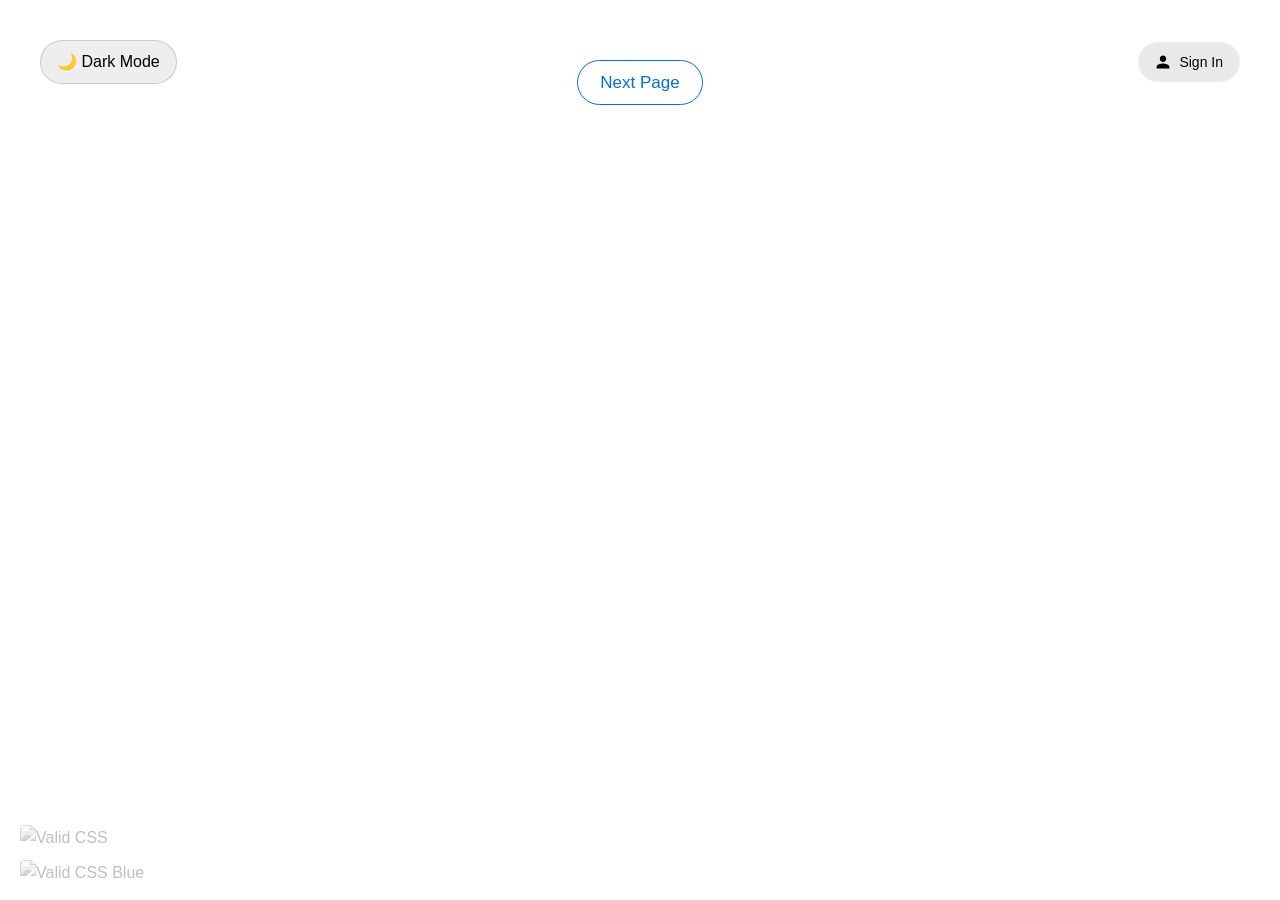
==== 2st-page.html @ 8790b310 "1.55. Fixed some bugs" ====
<!DOCTYPE html>
<html lang="en">
<head>
    <meta charset="UTF-8">
    <meta name="viewport" content="width=device-width, initial-scale=1.0">
    <title>default</title>
    <script>
        if (localStorage.getItem('theme') === 'dark') 
        {
            document.documentElement.classList.add('dark');
        }
    </script>
    <link rel="stylesheet" type="text/css" href="styles.css"/>
    
<div class="auth-overlay" id="auth-overlay" onclick="closeAuth(event)">
    <div class="auth-modal">
        <button class="auth-close" onclick="closeAuth()">✕</button>
        <h2>Sign In</h2>
        <p>Welcome back</p>
        <input type="text" placeholder="Nickname" />
        <input type="password" placeholder="Password" />
        <button class="auth-submit">Continue</button>
    </div>
</div>



</head>



<body>
    <nav class="navbar">
    <div class="navbar-left">
        <button id="theme-btn">🌙 Dark Mode</button>
    </div>

    <div class="navbar-center">
        
    </div>
    
    <div class="navbar-right">
        <button class="sign-in-btn" onclick="openAuth()">
            <svg xmlns="http://www.w3.org/2000/svg" width="16" height="16" viewBox="0 0 24 24" fill="currentColor">
                <path d="M12 12c2.7 0 4.8-2.1 4.8-4.8S14.7 2.4 12 2.4 7.2 4.5 7.2 7.2 9.3 12 12 12zm0 2.4c-3.2 0-9.6 1.6-9.6 4.8v2.4h19.2v-2.4c0-3.2-6.4-4.8-9.6-4.8z"/>
            </svg>
            Sign In
        </button>
    </div>
</nav>



<div class="next-page">
    <a href="index.html">Next Page</a>
</div>



<div class="sidebar-badges">
    <a class="sidebar-badges_activity" href="https://jigsaw.w3.org/css-validator/check/referer" target="_blank">
        <img src="https://jigsaw.w3.org/css-validator/images/vcss" alt="Valid CSS">
    </a>
    <a class="sidebar-badges_activity" href="https://jigsaw.w3.org/css-validator/check/referer" target="_blank">
        <img src="https://jigsaw.w3.org/css-validator/images/vcss-blue" alt="Valid CSS Blue">
    </a>
</div>



<div class="auth-overlay" id="logout-overlay" onclick="closeLogout(event)">
    <div class="auth-modal">
    <button class="auth-close" onclick="closeLogout()">✕</button>
    <h2>Sign Out</h2>
    <p>Are you sure you want to sign out?</p>
    <button class="auth-submit" id="logout-confirm">Sign Out</button>
    <button class="auth-cancel" onclick="closeLogout()">Cancel</button>
</div>



    <script src="script.js"></script>
</body>
---- styles.css ----
/* ── Global Styles ( reset styles in browsers ) ── */
/* -------------------------------------------------------------------------------------------------------------- */
*{
    margin: 0;
    padding: 0;
}
/* -------------------------------------------------------------------------------------------------------------- */



/* Box sizing rules */
/* -------------------------------------------------------------------------------------------------------------- */
*,
*::before,
*::after 
{
  box-sizing: border-box;
}

/* Prevent font size inflation */
html 
{
  -moz-text-size-adjust: none;
  -webkit-text-size-adjust: none;
  text-size-adjust: none;
}

/* Remove default margin in favour of better control in authored CSS */
body, h1, h2, h3, h4, p,
figure, blockquote, dl, dd 
{
  margin: 0;
}

/* Remove list styles on ul, ol elements with a list role, which suggests default styling will be removed */
ul[role='list'],
ol[role='list'] 
{
  list-style: none;
}

/* Set core body defaults */
body 
{
  min-height: 100vh;
  line-height: 1.5;
}

/* Set shorter line heights on headings and interactive elements */
h1, h2, h3, h4,
button, input, label 
{
  line-height: 1.1;
}

/* Balance text wrapping on headings */
h1, h2,
h3, h4 
{
  text-wrap: balance;
}

/* A elements that don't have a class get default styles */
a:not([class]) 
{
  text-decoration-skip-ink: auto;
  color: currentColor;
}

/* Make images easier to work with */
img,
picture 
{
  max-width: 100%;
  display: block;
}

/* Inherit fonts for inputs and buttons */
input, button,
textarea, select 
{
  font: inherit;
}

/* Make sure textarea without a rows attribute are not tiny */
textarea:not([rows]) 
{
  min-height: 10em;
}

/* Anything that has been anchored to should have extra scroll margin */
:target 
{
  scroll-margin-block: 5ex;
}

/* -------------------------------------------------------------------------------------------------------------- */



/* ── Links ── */
a:link    { color: #0071e3; text-decoration: none; }
a:visited { color: #0071e3; text-decoration: none; }
a:hover   { color: #0077ed; text-decoration: underline; text-underline-offset: 3px; }
a:active  { color: #005bb5; text-decoration: none; }


body 
{
    font-family: "Segoe UI", Arial, sans-serif;
    background-color: #ffffff;
    color: #1d1d1f;
    line-height: 1.6;
}

/* ── Hero (шапка) ── */
.hero 
{
    text-align: center;
    padding: 100px 20px 60px;
    border-bottom: 1px solid #d2d2d7;
    position: relative;
    overflow: hidden;
}



/* Blue and lilac glow */
.hero::before,
.hero::after 
{
    content: '';
    position: absolute;
    border-radius: 50%;
    filter: blur(80px);
    opacity: 0.35;
    pointer-events: none;
    z-index: 0;
}

.hero::before /* blue picture left */
{
    width: 35%;
    height: 150%;
    background: #2997ff;       
    top: -50%;
    left: -10%;
}

.hero::after /* lilia picture right */
{
    width: 35%;
    height: 150%;
    background: #bf5af2;       
    top: -50%;
    left: 75%;
}


/* text position */
.hero-name,
.hero-sub 
{
    position: relative;
    z-index: 1;
}
html.dark .hero::before { opacity: 0.45; }
html.dark .hero::after  { opacity: 0.45; }


.hero-name 
{
    font-size: 72px;
    font-weight: 700;
    letter-spacing: -2px;
    color: #1d1d1f;
}

.hero-sub 
{
    font-size: 21px;
    color: #6e6e73;
    margin-top: 8px;
}

/* ── Sections ── */
.section 
{
    max-width: 700px;
    margin: 0 auto;
    padding: 60px 20px;
    border-bottom: 1px solid #d2d2d7;
}

.section h2 
{
    font-size: 28px;
    font-weight: 600;
    margin-bottom: 16px;
    color: #1d1d1f;
}

.section p 
{
    font-size: 17px;
    color: #6e6e73;
}

/* ── Dark mode ── */
html.dark body
{
    background-color: #000000;
    color: #f5f5f7;
}

html.dark body button 
{
    background-color: #2a2a2a;
    color: #e0e0e0;
    border-color: #444444;
}

html.dark a:link,
html.dark a:visited { color: #2997ff; }
html.dark a:hover   { color: #61b0ff; }

html.dark .hero 
{
    border-bottom-color: #2d2d2f;
}

html.dark .hero-name 
{
    color: #f5f5f7;
}

html.dark .hero-sub 
{
    color: #a1a1a6;
}

html.dark .section 
{
    border-bottom-color: #2d2d2f;
}

html.dark .section h2 
{
    color: #f5f5f7;
}

html.dark .section p 
{
    color: #a1a1a6;
}
/* -------------------------------------------------------------------------------------------------------------- */



/* ── BUTTONS ── */
/* -------------------------------------------------------------------------------------------------------------- */
button 
{
    background-color: #eeeeee;
    color: #000000;
    border: 1px solid #cccccc;
    padding: 8px 16px;
    cursor: pointer;
    border-radius: 6px;
    margin: 20px;
}


#theme-btn 
{
    border-radius: 980px;        /* pill-form like the sign-in button */
    transition: background 0.2s, border 0.2s;
    border: 1px solid rgba(0, 0, 0, 0.15);
}

#theme-btn:hover 
{
    background-color: #dedede;
    border-color: rgba(0, 0, 0, 0.3);
}

html.dark #theme-btn 
{
    border-color: rgba(255, 255, 255, 0.2);
}

html.dark #theme-btn:hover 
{
    background-color: #3a3a3a;
    border-color: rgba(255, 255, 255, 0.4);
}


/* ── Next page button ── */
.next-page 
{
    text-align: center;
    padding: 60px 20px;
}

.next-page a 
{
    display: inline-block;
    padding: 8px 22px;  /* size of the button ( pill-form - NEXT PAGE ) */
    border: 1px solid #0071e3;
    border-radius: 980px;        /* pill-form */
    color: #0071e3;
    font-size: 17px;
    text-decoration: none;
    transition: background-color 0.2s, color 0.2s;
}

.next-page a:hover 
{
    background-color: #0071e3;
    color: #ffffff;
    text-decoration: none;
}

/* Dark mode for next page button */
html.dark .next-page a 
{
    border-color: #2997ff;
    color: #2997ff;
}

html.dark .next-page a:hover 
{
    background-color: #2997ff;
    color: #000000;
}
/* -------------------------------------------------------------------------------------------------------------- */



/* ── Sidebar Badges ── */
/* -------------------------------------------------------------------------------------------------------------- */
.sidebar-badges 
{
    position: fixed;
    bottom: 20px;
    left: 20px;
    display: flex;
    flex-direction: column;
    gap: 15px;  /* space between badges */
    z-index: 100;
}

.sidebar-badges_activity 
{
    opacity: 0.4;   /* not active */
    transition: opacity 0.3s;
    display: block;
}
.sidebar-badges_activity:hover 
{
    opacity: 0.8;               /* active */
}

.sidebar-badges_activity img 
{
    height: 20px;              
    width: auto;
    border-radius: 4px;
    filter: grayscale(100%);  /* black and white */
    transition: filter 0.3s;
    display: block;     
}

.sidebar-badges_activity:hover img 
{
    filter: grayscale(0%);      /* colors */
}
/* -------------------------------------------------------------------------------------------------------------- */



/* ── User Profile Card ── */
/* -------------------------------------------------------------------------------------------------------------- */
/* ── Navbar (navigation bar) ── */
.navbar 
{
    position: fixed;
    top: 20px;
    left: 0;
    right: 0;
    display: flex;
    align-items: center;
    justify-content: space-between;
    padding: 0 20px;
    z-index: 1000;
    pointer-events: none;
}

.navbar-left,
.navbar-center,
.navbar-right 
{
    pointer-events: all;
    display: flex;
    align-items: center;
    gap: 10px;
}
/* -------------------------------------------------------------------------------------------------------------- */




/* ── Sign In button ── */
.sign-in-btn 
{
    display: flex;
    align-items: center;
    gap: 8px;
    padding: 8px 16px;
    background: rgba(46, 45, 45, 0.1);
    color: #000000;
    border: 1px solid rgba(255, 255, 255, 0.2);
    border-radius: 980px;
    cursor: pointer;
    font-size: 14px;
    backdrop-filter: blur(10px);
    transition: background 0.2s, border 0.2s;
}

.sign-in-btn:hover 
{
    background: rgba(255, 255, 255, 0.2);
    border-color: rgba(255, 255, 255, 0.4);
}

html.dark .sign-in-btn 
{
    color: #ffffff;
    background: rgba(255, 255, 255, 0.1);
}

/* ── Auth overlay ── */
.auth-overlay 
{
    display: none;
    position: fixed;
    inset: 0;
    background: rgba(0, 0, 0, 0.6);
    backdrop-filter: blur(6px);
    z-index: 2000;
    align-items: center;
    justify-content: center;
}

.auth-overlay.active 
{
    display: flex;
}

/* ── Authorization window ── */
.auth-modal 
{
    background: rgba(255, 255, 255, 0.08);
    backdrop-filter: blur(20px);
    border: 1px solid rgba(255, 255, 255, 0.15);
    border-radius: 20px;
    padding: 48px 40px;
    width: 100%;
    max-width: 380px;
    display: flex;
    flex-direction: column;
    gap: 16px;
    position: relative;
}

.auth-modal h2 
{
    font-size: 28px;
    font-weight: 700;
    color: #f5f5f7;
    margin: 0;
}

.auth-modal p 
{
    color: #a1a1a6;
    font-size: 15px;
    margin: 0;
}

.auth-modal input 
{
    padding: 14px 16px;
    border-radius: 12px;
    border: 1px solid rgba(255, 255, 255, 0.15);
    background: rgba(255, 255, 255, 0.07);
    color: #f5f5f7;
    font-size: 15px;
    outline: none;
    transition: border 0.2s;
}

.auth-modal input:focus 
{
    border-color: #2997ff;
}

.auth-submit 
{
    padding: 14px;
    border-radius: 12px;
    border: none;
    background: #2997ff;
    color: #ffffff;
    font-size: 16px;
    font-weight: 600;
    cursor: pointer;
    transition: background 0.2s;
    margin: 0;
}

.auth-submit:hover 
{
    background: #0071e3;
}

.auth-close 
{
    position: absolute;
    top: 16px;
    right: 16px;
    background: rgba(255, 255, 255, 0.1);
    border: none;
    color: #a1a1a6;
    width: 28px;
    height: 28px;
    border-radius: 50%;
    cursor: pointer;
    font-size: 12px;
    display: flex;
    align-items: center;
    justify-content: center;
    margin: 0;
    padding: 0;
}

.auth-close:hover 
{
    background: rgba(255, 255, 255, 0.2);
    color: #f5f5f7;
}

.auth-cancel 
{
    padding: 14px;
    border-radius: 12px;
    border: 1px solid rgba(255, 255, 255, 0.15);
    background: transparent;
    color: #a1a1a6;
    font-size: 16px;
    cursor: pointer;
    transition: background 0.2s, color 0.2s;
    margin: 0;
}

.auth-cancel:hover 
{
    background: rgba(255, 255, 255, 0.08);
    color: #f5f5f7;
}
/* -------------------------------------------------------------------------------------------------------------- */
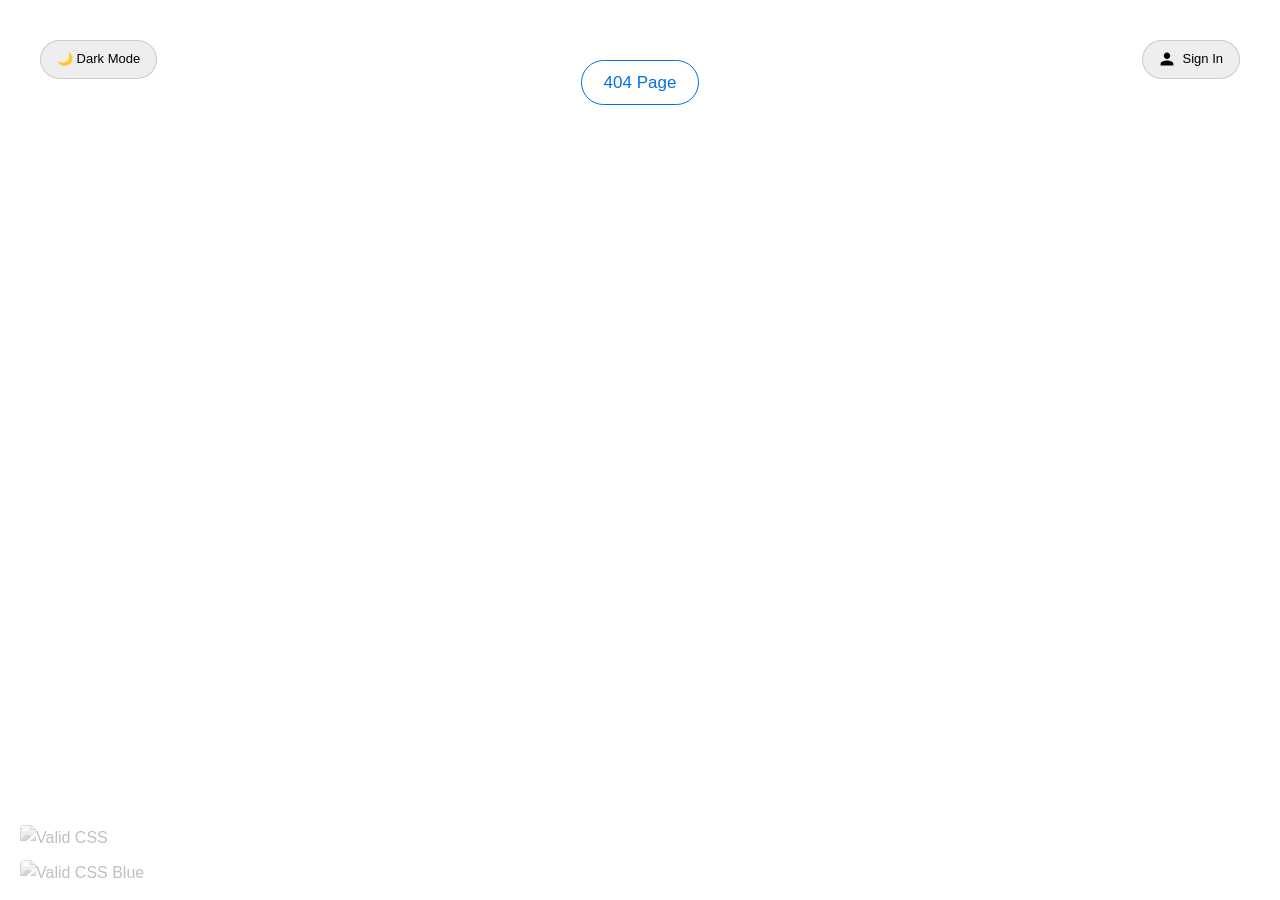
==== commit 5cd507c8: "1.55.5 Added 404 Page." ====
--- a/2st-page.html
+++ b/2st-page.html
@@ -4,22 +4,26 @@
     <meta charset="UTF-8">
     <meta name="viewport" content="width=device-width, initial-scale=1.0">
     <title>default</title>
+
+        <link rel="stylesheet" type="text/css" href="styles.css"/>
+        <link rel="stylesheet" type="text/css" href="buttons.css"/>
+
     <script>
         if (localStorage.getItem('theme') === 'dark') 
         {
             document.documentElement.classList.add('dark');
         }
     </script>
-    <link rel="stylesheet" type="text/css" href="styles.css"/>
+ </head>
     
-<div class="auth-overlay" id="auth-overlay" onclick="closeAuth(event)">
-    <div class="auth-modal">
-        <button class="auth-close" onclick="closeAuth()">✕</button>
+<div class="authorization-overlay" id="authorization-overlay" onclick="closeAuth(event)">
+    <div class="authorization-overlay-window">
+        <button class="authorization-close" onclick="closeAuth()">✕</button>
         <h2>Sign In</h2>
         <p>Welcome back</p>
         <input type="text" placeholder="Nickname" />
         <input type="password" placeholder="Password" />
-        <button class="auth-submit">Continue</button>
+        <button class="authorization-submit">Continue</button>
     </div>
 </div>
 
@@ -40,7 +44,7 @@
     </div>
     
     <div class="navbar-right">
-        <button class="sign-in-btn" onclick="openAuth()">
+        <button class="sign-in-button" onclick="openAuth()">
             <svg xmlns="http://www.w3.org/2000/svg" width="16" height="16" viewBox="0 0 24 24" fill="currentColor">
                 <path d="M12 12c2.7 0 4.8-2.1 4.8-4.8S14.7 2.4 12 2.4 7.2 4.5 7.2 7.2 9.3 12 12 12zm0 2.4c-3.2 0-9.6 1.6-9.6 4.8v2.4h19.2v-2.4c0-3.2-6.4-4.8-9.6-4.8z"/>
             </svg>
@@ -52,7 +56,7 @@
 
 
 <div class="next-page">
-    <a href="index.html">Next Page</a>
+    <a href="404.html">404 Page</a>
 </div>
 
 
@@ -68,12 +72,12 @@
 
 
 
-<div class="auth-overlay" id="logout-overlay" onclick="closeLogout(event)">
-    <div class="auth-modal">
-    <button class="auth-close" onclick="closeLogout()">✕</button>
+<div class="authorization-overlay" id="logout-overlay" onclick="closeLogout(event)">
+    <div class="authorization-overlay-window">
+    <button class="authorization-close" onclick="closeLogout()">✕</button>
     <h2>Sign Out</h2>
     <p>Are you sure you want to sign out?</p>
-    <button class="auth-submit" id="logout-confirm">Sign Out</button>
+    <button class="authorization-submit" id="logout-confirm">Sign Out</button>
     <button class="auth-cancel" onclick="closeLogout()">Cancel</button>
 </div>
 
--- a/styles.css
+++ b/styles.css
@@ -20,8 +20,6 @@
 /* Prevent font size inflation */
 html 
 {
-  -moz-text-size-adjust: none;
-  -webkit-text-size-adjust: none;
   text-size-adjust: none;
 }
 
@@ -257,84 +255,6 @@
 
 
 
-/* ── BUTTONS ── */
-/* -------------------------------------------------------------------------------------------------------------- */
-button 
-{
-    background-color: #eeeeee;
-    color: #000000;
-    border: 1px solid #cccccc;
-    padding: 8px 16px;
-    cursor: pointer;
-    border-radius: 6px;
-    margin: 20px;
-}
-
-
-#theme-btn 
-{
-    border-radius: 980px;        /* pill-form like the sign-in button */
-    transition: background 0.2s, border 0.2s;
-    border: 1px solid rgba(0, 0, 0, 0.15);
-}
-
-#theme-btn:hover 
-{
-    background-color: #dedede;
-    border-color: rgba(0, 0, 0, 0.3);
-}
-
-html.dark #theme-btn 
-{
-    border-color: rgba(255, 255, 255, 0.2);
-}
-
-html.dark #theme-btn:hover 
-{
-    background-color: #3a3a3a;
-    border-color: rgba(255, 255, 255, 0.4);
-}
-
-
-/* ── Next page button ── */
-.next-page 
-{
-    text-align: center;
-    padding: 60px 20px;
-}
-
-.next-page a 
-{
-    display: inline-block;
-    padding: 8px 22px;  /* size of the button ( pill-form - NEXT PAGE ) */
-    border: 1px solid #0071e3;
-    border-radius: 980px;        /* pill-form */
-    color: #0071e3;
-    font-size: 17px;
-    text-decoration: none;
-    transition: background-color 0.2s, color 0.2s;
-}
-
-.next-page a:hover 
-{
-    background-color: #0071e3;
-    color: #ffffff;
-    text-decoration: none;
-}
-
-/* Dark mode for next page button */
-html.dark .next-page a 
-{
-    border-color: #2997ff;
-    color: #2997ff;
-}
-
-html.dark .next-page a:hover 
-{
-    background-color: #2997ff;
-    color: #000000;
-}
-/* -------------------------------------------------------------------------------------------------------------- */
 
 
 
@@ -407,166 +327,3 @@
     gap: 10px;
 }
 /* -------------------------------------------------------------------------------------------------------------- */
-
-
-
-
-/* ── Sign In button ── */
-.sign-in-btn 
-{
-    display: flex;
-    align-items: center;
-    gap: 8px;
-    padding: 8px 16px;
-    background: rgba(46, 45, 45, 0.1);
-    color: #000000;
-    border: 1px solid rgba(255, 255, 255, 0.2);
-    border-radius: 980px;
-    cursor: pointer;
-    font-size: 14px;
-    backdrop-filter: blur(10px);
-    transition: background 0.2s, border 0.2s;
-}
-
-.sign-in-btn:hover 
-{
-    background: rgba(255, 255, 255, 0.2);
-    border-color: rgba(255, 255, 255, 0.4);
-}
-
-html.dark .sign-in-btn 
-{
-    color: #ffffff;
-    background: rgba(255, 255, 255, 0.1);
-}
-
-/* ── Auth overlay ── */
-.auth-overlay 
-{
-    display: none;
-    position: fixed;
-    inset: 0;
-    background: rgba(0, 0, 0, 0.6);
-    backdrop-filter: blur(6px);
-    z-index: 2000;
-    align-items: center;
-    justify-content: center;
-}
-
-.auth-overlay.active 
-{
-    display: flex;
-}
-
-/* ── Authorization window ── */
-.auth-modal 
-{
-    background: rgba(255, 255, 255, 0.08);
-    backdrop-filter: blur(20px);
-    border: 1px solid rgba(255, 255, 255, 0.15);
-    border-radius: 20px;
-    padding: 48px 40px;
-    width: 100%;
-    max-width: 380px;
-    display: flex;
-    flex-direction: column;
-    gap: 16px;
-    position: relative;
-}
-
-.auth-modal h2 
-{
-    font-size: 28px;
-    font-weight: 700;
-    color: #f5f5f7;
-    margin: 0;
-}
-
-.auth-modal p 
-{
-    color: #a1a1a6;
-    font-size: 15px;
-    margin: 0;
-}
-
-.auth-modal input 
-{
-    padding: 14px 16px;
-    border-radius: 12px;
-    border: 1px solid rgba(255, 255, 255, 0.15);
-    background: rgba(255, 255, 255, 0.07);
-    color: #f5f5f7;
-    font-size: 15px;
-    outline: none;
-    transition: border 0.2s;
-}
-
-.auth-modal input:focus 
-{
-    border-color: #2997ff;
-}
-
-.auth-submit 
-{
-    padding: 14px;
-    border-radius: 12px;
-    border: none;
-    background: #2997ff;
-    color: #ffffff;
-    font-size: 16px;
-    font-weight: 600;
-    cursor: pointer;
-    transition: background 0.2s;
-    margin: 0;
-}
-
-.auth-submit:hover 
-{
-    background: #0071e3;
-}
-
-.auth-close 
-{
-    position: absolute;
-    top: 16px;
-    right: 16px;
-    background: rgba(255, 255, 255, 0.1);
-    border: none;
-    color: #a1a1a6;
-    width: 28px;
-    height: 28px;
-    border-radius: 50%;
-    cursor: pointer;
-    font-size: 12px;
-    display: flex;
-    align-items: center;
-    justify-content: center;
-    margin: 0;
-    padding: 0;
-}
-
-.auth-close:hover 
-{
-    background: rgba(255, 255, 255, 0.2);
-    color: #f5f5f7;
-}
-
-.auth-cancel 
-{
-    padding: 14px;
-    border-radius: 12px;
-    border: 1px solid rgba(255, 255, 255, 0.15);
-    background: transparent;
-    color: #a1a1a6;
-    font-size: 16px;
-    cursor: pointer;
-    transition: background 0.2s, color 0.2s;
-    margin: 0;
-}
-
-.auth-cancel:hover 
-{
-    background: rgba(255, 255, 255, 0.08);
-    color: #f5f5f7;
-}
-/* -------------------------------------------------------------------------------------------------------------- */
--- a/buttons.css
+++ b/buttons.css
@@ -0,0 +1,247 @@
+/* ── BUTTONS ── */
+/* -------------------------------------------------------------------------------------------------------------- */
+button 
+{
+    background-color: #eeeeee;
+    color: #000000;
+    border: 1px solid #cccccc;
+    padding: 8px 16px;
+    cursor: pointer;
+    border-radius: 980px;  /* pill-form like the sign-in button */
+    margin: 20px;
+    font-size: 13px;
+    transition: background 0.2s, border 0.2s;
+}
+
+
+#theme-btn 
+{
+    border: 1px solid rgba(0, 0, 0, 0.15);
+}
+
+#theme-btn:hover 
+{
+    background-color: #dedede;
+    border-color: rgba(0, 0, 0, 0.3);
+}
+
+html.dark #theme-btn 
+{
+    border-color: rgba(255, 255, 255, 0.2);
+}
+
+html.dark #theme-btn:hover 
+{
+    background-color: #3a3a3a;
+    border-color: rgba(255, 255, 255, 0.4);
+}
+
+
+/* ── Next page button ── */
+.next-page 
+{
+    text-align: center;
+    padding: 60px 20px;
+}
+
+.next-page a 
+{
+    display: inline-block;
+    padding: 8px 22px;  /* size of the button ( pill-form - NEXT PAGE ) */
+    border: 1px solid #0071e3;
+    border-radius: 980px;        /* pill-form */
+    color: #0071e3;
+    font-size: 17px;
+    text-decoration: none;
+    transition: background-color 0.2s, color 0.2s;
+}
+
+.next-page a:hover 
+{
+    background-color: #0071e3;
+    color: #ffffff;
+    text-decoration: none;
+}
+
+/* Dark mode for next page button */
+html.dark .next-page a 
+{
+    border-color: #2997ff;
+    color: #2997ff;
+}
+
+html.dark .next-page a:hover 
+{
+    background-color: #2997ff;
+    color: #000000;
+}
+/* -------------------------------------------------------------------------------------------------------------- */
+
+
+
+/* -------------------------------------------------------------------------------------------------------------- */
+/* ── Sign In button ── */
+.sign-in-button 
+{
+    display: flex;
+    align-items: center;
+    gap: 8px;
+    background-color: #eeeeee;                  /* like button */
+    color: #000000;
+    border: 1px solid rgba(0, 0, 0, 0.15);      /* like #theme-btn */
+    border-radius: 980px;
+    padding: 8px 16px;
+    font-size: 13px;
+    cursor: pointer;
+    transition: background 0.2s, border 0.2s;
+}
+
+.sign-in-button:hover 
+{
+    background-color: #dedede;                  /* like #theme-btn:hover */
+    border-color: rgba(0, 0, 0, 0.3);
+}
+
+html.dark.sign-in-button 
+{
+    background-color: #2a2a2a;                  /* like html.dark button */
+    color: #e0e0e0;
+    border-color: rgba(255, 255, 255, 0.2);
+}
+
+html.dark.sign-in-button:hover 
+{
+    background-color: #3a3a3a;
+    border-color: rgba(255, 255, 255, 0.4);
+}
+
+/* ── Auth overlay ── */
+.authorization-overlay 
+{
+    display: none;
+    position: fixed;
+    inset: 0;
+    background: rgba(0, 0, 0, 0.6);
+    backdrop-filter: blur(6px);
+    z-index: 2000;
+    align-items: center;
+    justify-content: center;
+}
+
+.authorization-overlay.active 
+{
+    display: flex;
+}
+
+/* ── Authorization window ── */
+.authorization-overlay-window
+{
+    background: rgba(255, 255, 255, 0.08);
+    backdrop-filter: blur(20px);
+    border: 1px solid rgba(255, 255, 255, 0.15);
+    border-radius: 20px;
+    padding: 48px 40px;
+    width: 100%;
+    max-width: 380px;
+    display: flex;
+    flex-direction: column;
+    gap: 16px;
+    position: relative;
+}
+
+.authorization-overlay h2
+{
+    font-size: 28px;
+    font-weight: 700;
+    color: #f5f5f7;
+    margin: 0;
+}
+
+.authorization-overlay p 
+{
+    color: #a1a1a6;
+    font-size: 15px;
+    margin: 0;
+}
+
+.authorization-overlay input 
+{
+    padding: 14px 16px;
+    border-radius: 12px;
+    border: 1px solid rgba(255, 255, 255, 0.15);
+    background: rgba(255, 255, 255, 0.07);
+    color: #f5f5f7;
+    font-size: 15px;
+    outline: none;
+    transition: border 0.2s;
+}
+
+.authorization-overlay input:focus 
+{
+    border-color: #2997ff;
+}
+
+.authorization-submit 
+{
+    padding: 14px;
+    border-radius: 12px;
+    border: none;
+    background: #2997ff;
+    color: #ffffff;
+    font-size: 16px;
+    font-weight: 600;
+    cursor: pointer;
+    transition: background 0.2s;
+    margin: 0;
+}
+
+.authorization-submit:hover 
+{
+    background: #0071e3;
+}
+
+.authorization-close 
+{
+    position: absolute;
+    top: 16px;
+    right: 16px;
+    background: rgba(255, 255, 255, 0.1);
+    border: none;
+    color: #a1a1a6;
+    width: 28px;
+    height: 28px;
+    border-radius: 50%;
+    cursor: pointer;
+    font-size: 12px;
+    display: flex;
+    align-items: center;
+    justify-content: center;
+    margin: 0;
+    padding: 0;
+}
+
+.authorization-close:hover 
+{
+    background: rgba(255, 255, 255, 0.2);
+    color: #f5f5f7;
+}
+
+.auth-cancel 
+{
+    padding: 14px;
+    border-radius: 12px;
+    border: 1px solid rgba(255, 255, 255, 0.15);
+    background: transparent;
+    color: #a1a1a6;
+    font-size: 16px;
+    cursor: pointer;
+    transition: background 0.2s, color 0.2s;
+    margin: 0;
+}
+
+.auth-cancel:hover 
+{
+    background: rgba(255, 255, 255, 0.08);
+    color: #f5f5f7;
+}
+/* -------------------------------------------------------------------------------------------------------------- */
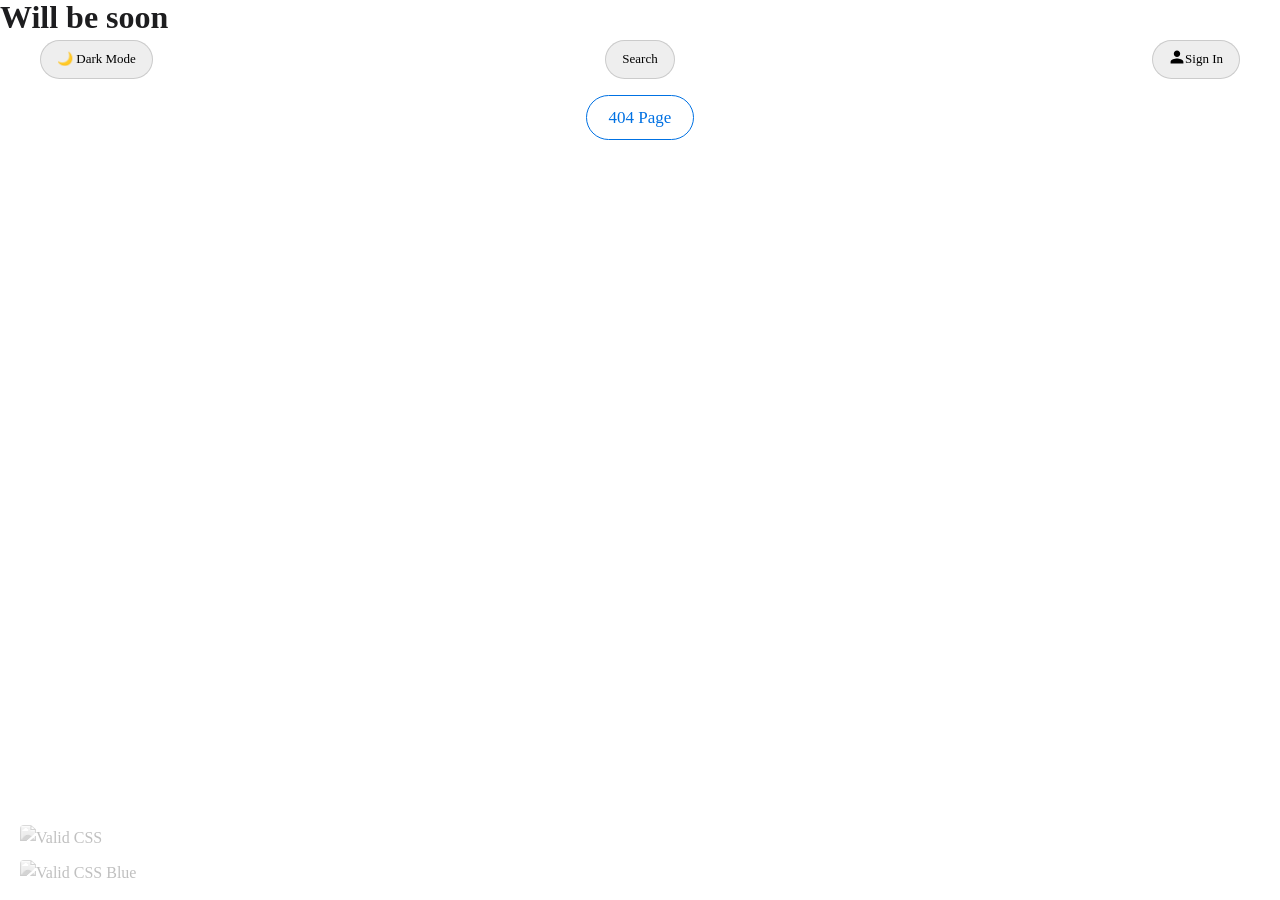
==== commit df330653: "1.55.7. Added some features." ====
--- a/2st-page.html
+++ b/2st-page.html
@@ -7,6 +7,9 @@
 
         <link rel="stylesheet" type="text/css" href="styles.css"/>
         <link rel="stylesheet" type="text/css" href="buttons.css"/>
+        <link rel="preconnect" href="https://fonts.googleapis.com">
+        <link rel="preconnect" href="https://fonts.gstatic.com" crossorigin>
+        <link href="https://fonts.googleapis.com/css2?family=Inter:ital,opsz,wght@0,14..32,100..900;1,14..32,100..900&display=swap" rel="stylesheet">
 
     <script>
         if (localStorage.getItem('theme') === 'dark') 
@@ -40,7 +43,8 @@
     </div>
 
     <div class="navbar-center">
-        
+        <button class="search-button">Search</button>
+
     </div>
     
     <div class="navbar-right">
@@ -53,7 +57,12 @@
     </div>
 </nav>
 
-
+<header class="namespace">
+    <h1>Will be soon</h1>
+    <p></p>
+    <h2></h2>
+    
+</header>
 
 <div class="next-page">
     <a href="404.html">404 Page</a>
--- a/styles.css
+++ b/styles.css
@@ -8,6 +8,9 @@
 
 
 
+
+
+
 /* Box sizing rules */
 /* -------------------------------------------------------------------------------------------------------------- */
 *,
@@ -96,7 +99,11 @@
 
 
 
+
+
+
 /* ── Links ── */
+/* -------------------------------------------------------------------------------------------------------------- */
 a:link    { color: #0071e3; text-decoration: none; }
 a:visited { color: #0071e3; text-decoration: none; }
 a:hover   { color: #0077ed; text-decoration: underline; text-underline-offset: 3px; }
@@ -105,13 +112,12 @@
 
 body 
 {
-    font-family: "Segoe UI", Arial, sans-serif;
     background-color: #ffffff;
     color: #1d1d1f;
     line-height: 1.6;
 }
 
-/* ── Hero (шапка) ── */
+/* ── Hero (header) ── */
 .hero 
 {
     text-align: center;
@@ -120,10 +126,15 @@
     position: relative;
     overflow: hidden;
 }
+/* -------------------------------------------------------------------------------------------------------------- */
+
+
+
 
 
 
 /* Blue and lilac glow */
+/* -------------------------------------------------------------------------------------------------------------- */
 .hero::before,
 .hero::after 
 {
@@ -288,7 +299,7 @@
     width: auto;
     border-radius: 4px;
     filter: grayscale(100%);  /* black and white */
-    transition: filter 0.3s;
+    transition: filter 0.3s ease-in-out, opacity 0.3s ease-in-out;
     display: block;     
 }
 
@@ -297,33 +308,3 @@
     filter: grayscale(0%);      /* colors */
 }
 /* -------------------------------------------------------------------------------------------------------------- */
-
-
-
-/* ── User Profile Card ── */
-/* -------------------------------------------------------------------------------------------------------------- */
-/* ── Navbar (navigation bar) ── */
-.navbar 
-{
-    position: fixed;
-    top: 20px;
-    left: 0;
-    right: 0;
-    display: flex;
-    align-items: center;
-    justify-content: space-between;
-    padding: 0 20px;
-    z-index: 1000;
-    pointer-events: none;
-}
-
-.navbar-left,
-.navbar-center,
-.navbar-right 
-{
-    pointer-events: all;
-    display: flex;
-    align-items: center;
-    gap: 10px;
-}
-/* -------------------------------------------------------------------------------------------------------------- */
--- a/buttons.css
+++ b/buttons.css
@@ -1,3 +1,40 @@
+/* ── User Profile Card ── */
+/* -------------------------------------------------------------------------------------------------------------- */
+/* ── Navbar (navigation bar) ── */
+.navbar 
+{
+    position: fixed;
+    top: 20px;
+    left: 0;
+    right: 0;
+    display: grid;
+    grid-template-columns: 1fr auto 1fr;
+    justify-content: space-between;
+    align-items: center;
+    padding: 0px 20px;
+    z-index: 1000;
+    
+}
+
+.navbar-left
+{
+    display: flex;
+    align-items: center;
+}
+.navbar-center
+{
+    display: flex;
+    align-items: center;
+}
+.navbar-right 
+{
+    display: flex;
+    align-items: center;
+    justify-content: flex-end;
+    gap: 10px;
+}
+/* -------------------------------------------------------------------------------------------------------------- */
+
 /* ── BUTTONS ── */
 /* -------------------------------------------------------------------------------------------------------------- */
 button 
@@ -16,13 +53,13 @@
 
 #theme-btn 
 {
-    border: 1px solid rgba(0, 0, 0, 0.15);
+    border: 1px solid #00000026;
 }
 
 #theme-btn:hover 
 {
     background-color: #dedede;
-    border-color: rgba(0, 0, 0, 0.3);
+    border-color: #0000004d;
 }
 
 html.dark #theme-btn 
@@ -35,8 +72,11 @@
     background-color: #3a3a3a;
     border-color: rgba(255, 255, 255, 0.4);
 }
-
-
+/* -------------------------------------------------------------------------------------------------------------- */
+
+
+
+/* -------------------------------------------------------------------------------------------------------------- */
 /* ── Next page button ── */
 .next-page 
 {
@@ -84,36 +124,29 @@
 .sign-in-button 
 {
     display: flex;
-    align-items: center;
-    gap: 8px;
-    background-color: #eeeeee;                  /* like button */
-    color: #000000;
-    border: 1px solid rgba(0, 0, 0, 0.15);      /* like #theme-btn */
-    border-radius: 980px;
-    padding: 8px 16px;
-    font-size: 13px;
-    cursor: pointer;
-    transition: background 0.2s, border 0.2s;
+    
+    border: 1px solid rgba(0, 0, 0, 0.15);
 }
 
 .sign-in-button:hover 
 {
-    background-color: #dedede;                  /* like #theme-btn:hover */
+    background-color: #dedede;
     border-color: rgba(0, 0, 0, 0.3);
 }
 
-html.dark.sign-in-button 
-{
-    background-color: #2a2a2a;                  /* like html.dark button */
-    color: #e0e0e0;
+html.dark .sign-in-button 
+{
     border-color: rgba(255, 255, 255, 0.2);
 }
 
-html.dark.sign-in-button:hover 
+html.dark  .sign-in-button:hover 
 {
     background-color: #3a3a3a;
     border-color: rgba(255, 255, 255, 0.4);
 }
+/* -------------------------------------------------------------------------------------------------------------- */
+
+
 
 /* ── Auth overlay ── */
 .authorization-overlay 
@@ -185,7 +218,7 @@
 {
     padding: 14px;
     border-radius: 12px;
-    border: none;
+    border: 1px solid rgba(255, 255, 255, 0.15);
     background: #2997ff;
     color: #ffffff;
     font-size: 16px;
@@ -244,4 +277,114 @@
     background: rgba(255, 255, 255, 0.08);
     color: #f5f5f7;
 }
-/* -------------------------------------------------------------------------------------------------------------- */
+
+.auth-cancel:hover 
+{
+    background: #0071e3;
+}
+/* -------------------------------------------------------------------------------------------------------------- */
+
+
+
+
+
+/* -------------------------------------------------------------------------------------------------------------- */
+.search-button
+{
+    border: 1px solid rgba(0, 0, 0, 0.15);
+}
+
+.search-button:hover 
+{
+    background-color: #dedede;
+    border-color: rgba(0, 0, 0, 0.3);
+}
+
+html.dark .search-button 
+{
+    border-color: rgba(255, 255, 255, 0.2);
+}
+
+html.dark .search-button:hover 
+{
+    background-color: #3a3a3a;
+    border-color: rgba(255, 255, 255, 0.4);
+}
+/* -------------------------------------------------------------------------------------------------------------- */
+
+
+
+
+/* -------------------------------------------------------------------------------------------------------------- */
+/* ── Sign In button ── */
+.menu-hidden-button
+{
+    display: flex;
+    border: 1px solid rgba(0, 0, 0, 0.15);
+    
+}
+
+.menu-hidden-button:hover 
+{
+    background-color: #dedede;
+    border-color: rgba(0, 0, 0, 0.3);
+}
+
+html.dark .menu-hidden-button 
+{
+    border-color: rgba(255, 255, 255, 0.2);
+}
+
+html.dark .menu-hidden-button:hover 
+{
+    background-color: #3a3a3a;
+    border-color: rgba(255, 255, 255, 0.4);
+}
+/* -------------------------------------------------------------------------------------------------------------- */
+.menu-container-main
+{
+    position: relative;
+}
+
+#menu_main
+{
+    width: max-content;
+    height: max-content;
+    position: absolute;
+    right: 1%;
+    display: grid;
+    grid-template-rows: repeat(3, 1fr);
+    gap: 8px;
+    list-style: none;
+    margin: 10px;
+    padding: 20px;
+    min-width: 1px;
+    background: rgba(37, 33, 33, 0.02);
+    backdrop-filter: blur(50%);
+    background-color: rgba(255, 255, 255, 0.15);
+    border-radius: 12px;
+    border: 1px solid #2997ff;
+
+}
+
+#menu_main [hidden]
+{
+    display: none;
+}
+
+#menu_main q
+{
+    display: block;
+    padding: 10px 20px;
+    color: #f5f5f7;
+    text-decoration: none;
+    border-radius: 8px;
+    font-size: 14px;
+    transition: background 0.2s, color 0.2s;
+
+}
+
+#menu_main q:hover
+{
+    background-color: rgba(255, 255, 255, 0.1);
+}
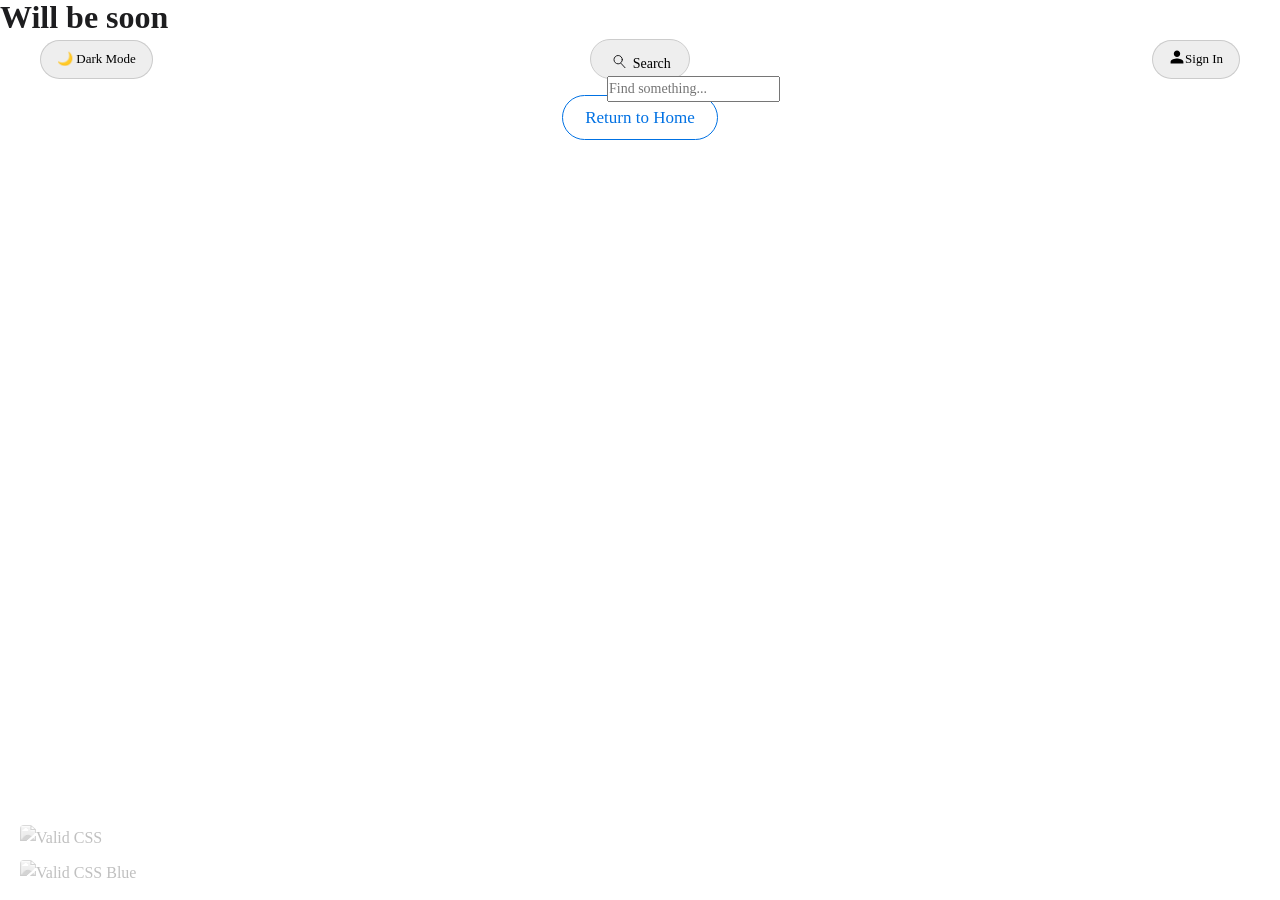
==== commit cdc19fea: "1.55.8. Intermediate update." ====
--- a/2st-page.html
+++ b/2st-page.html
@@ -43,7 +43,15 @@
     </div>
 
     <div class="navbar-center">
-        <button class="search-button">Search</button>
+        
+        <button class="search-button">
+            <svg class="search-icon" xmlns="http://www.w3.org/2000/svg" width="20" height="20" viewBox="0 0 24 24" fill="none" stroke-linecap="round" stroke-linejoin="round">
+            <circle cx="11" cy="14" r="5"/>
+            <line x1="14.5" y1="18.5" x2="20" y2="24.5"/>
+            </svg>
+            Search
+            <input type="text" class="search-input" placeholder="Find something...">
+        </button>
 
     </div>
     
@@ -65,7 +73,7 @@
 </header>
 
 <div class="next-page">
-    <a href="404.html">404 Page</a>
+    <a href="index.html">Return to Home</a>
 </div>
 
 
--- a/buttons.css
+++ b/buttons.css
@@ -1,6 +1,5 @@
-/* ── User Profile Card ── */
-/* -------------------------------------------------------------------------------------------------------------- */
 /* ── Navbar (navigation bar) ── */
+/* -------------------------------------------------------------------------------------------------------------- */
 .navbar 
 {
     position: fixed;
@@ -34,6 +33,9 @@
     gap: 10px;
 }
 /* -------------------------------------------------------------------------------------------------------------- */
+
+
+
 
 /* ── BUTTONS ── */
 /* -------------------------------------------------------------------------------------------------------------- */
@@ -76,6 +78,7 @@
 
 
 
+
 /* -------------------------------------------------------------------------------------------------------------- */
 /* ── Next page button ── */
 .next-page 
@@ -119,6 +122,7 @@
 
 
 
+
 /* -------------------------------------------------------------------------------------------------------------- */
 /* ── Sign In button ── */
 .sign-in-button 
@@ -148,7 +152,9 @@
 
 
 
+
 /* ── Auth overlay ── */
+/* -------------------------------------------------------------------------------------------------------------- */
 .authorization-overlay 
 {
     display: none;
@@ -287,25 +293,77 @@
 
 
 
-
 /* -------------------------------------------------------------------------------------------------------------- */
 .search-button
 {
+    width: 100px;
+    height: 40px;
+    padding: 8px 16px;
+    border: 1px solid #cccccc;;
+    font-size: 14px;
+    cursor: pointer;
+    border-radius: 980px;
+    transition: width 0.5s ease-in-out;
+    outline: none;
+    text-align: center;
+    margin: auto;
+}
+
+.search-button:hover
+{
+    background-color: #f5f5f7;
+    border-color: rgba(0, 0, 0, 0.3);
+    width: 200px;
+    cursor: text;
+}
+
+html.dark .search-button 
+{
+    border-color: rgba(255, 255, 255, 0.2);
+}
+
+html.dark .search-button:hover 
+{
+    background-color: #3a3a3a;
+    border-color: rgba(255, 255, 255, 0.4);
+}
+/* -------------------------------------------------------------------------------------------------------------- */
+.search-icon 
+{
+    stroke: #1d1d1f;
+    stroke-width: 1.2;
+}
+
+html.dark .search-icon 
+{
+    stroke: #f5f5f7;
+}
+/* -------------------------------------------------------------------------------------------------------------- */
+
+
+
+
+/* -------------------------------------------------------------------------------------------------------------- */
+/* ── Sign In button ── */
+.menu-hidden-button
+{
+    display: flex;
     border: 1px solid rgba(0, 0, 0, 0.15);
-}
-
-.search-button:hover 
+    
+}
+
+.menu-hidden-button:hover 
 {
     background-color: #dedede;
     border-color: rgba(0, 0, 0, 0.3);
 }
 
-html.dark .search-button 
+html.dark .menu-hidden-button 
 {
     border-color: rgba(255, 255, 255, 0.2);
 }
 
-html.dark .search-button:hover 
+html.dark .menu-hidden-button:hover 
 {
     background-color: #3a3a3a;
     border-color: rgba(255, 255, 255, 0.4);
@@ -315,31 +373,7 @@
 
 
 
-/* -------------------------------------------------------------------------------------------------------------- */
-/* ── Sign In button ── */
-.menu-hidden-button
-{
-    display: flex;
-    border: 1px solid rgba(0, 0, 0, 0.15);
-    
-}
-
-.menu-hidden-button:hover 
-{
-    background-color: #dedede;
-    border-color: rgba(0, 0, 0, 0.3);
-}
-
-html.dark .menu-hidden-button 
-{
-    border-color: rgba(255, 255, 255, 0.2);
-}
-
-html.dark .menu-hidden-button:hover 
-{
-    background-color: #3a3a3a;
-    border-color: rgba(255, 255, 255, 0.4);
-}
+/* Main menu ( left side of the page ) */
 /* -------------------------------------------------------------------------------------------------------------- */
 .menu-container-main
 {
@@ -360,7 +394,6 @@
     padding: 20px;
     min-width: 1px;
     background: rgba(37, 33, 33, 0.02);
-    backdrop-filter: blur(50%);
     background-color: rgba(255, 255, 255, 0.15);
     border-radius: 12px;
     border: 1px solid #2997ff;
@@ -387,4 +420,5 @@
 #menu_main q:hover
 {
     background-color: rgba(255, 255, 255, 0.1);
-}+}
+/* -------------------------------------------------------------------------------------------------------------- */
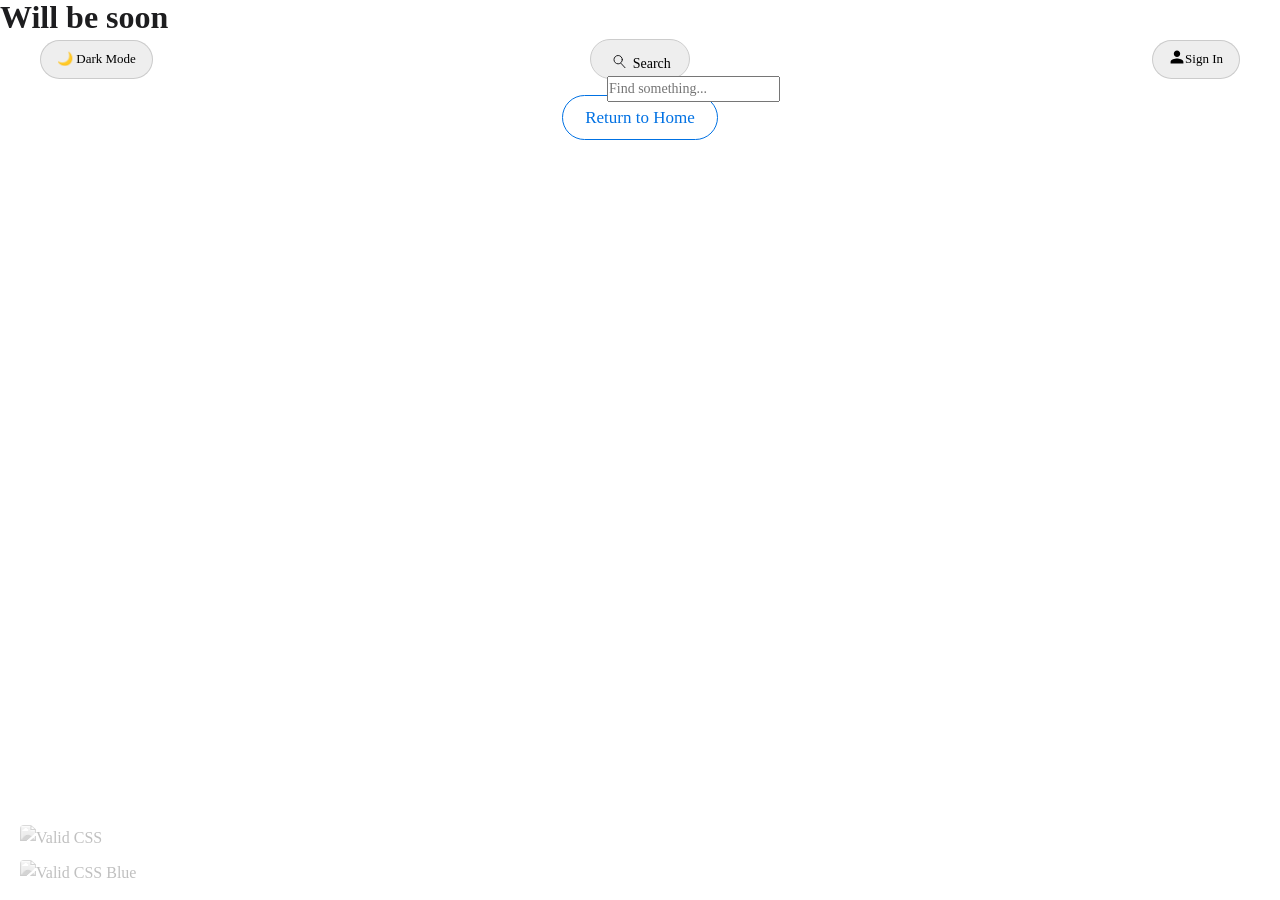
==== commit 1215f813: "1.55.8.1 Intermediate update." ====
--- a/2st-page.html
+++ b/2st-page.html
@@ -3,7 +3,7 @@
 <head>
     <meta charset="UTF-8">
     <meta name="viewport" content="width=device-width, initial-scale=1.0">
-    <title>default</title>
+    <title>Second Page &nbsp;·&nbsp; NikoVisioN portfolio</title>
 
         <link rel="stylesheet" type="text/css" href="styles.css"/>
         <link rel="stylesheet" type="text/css" href="buttons.css"/>
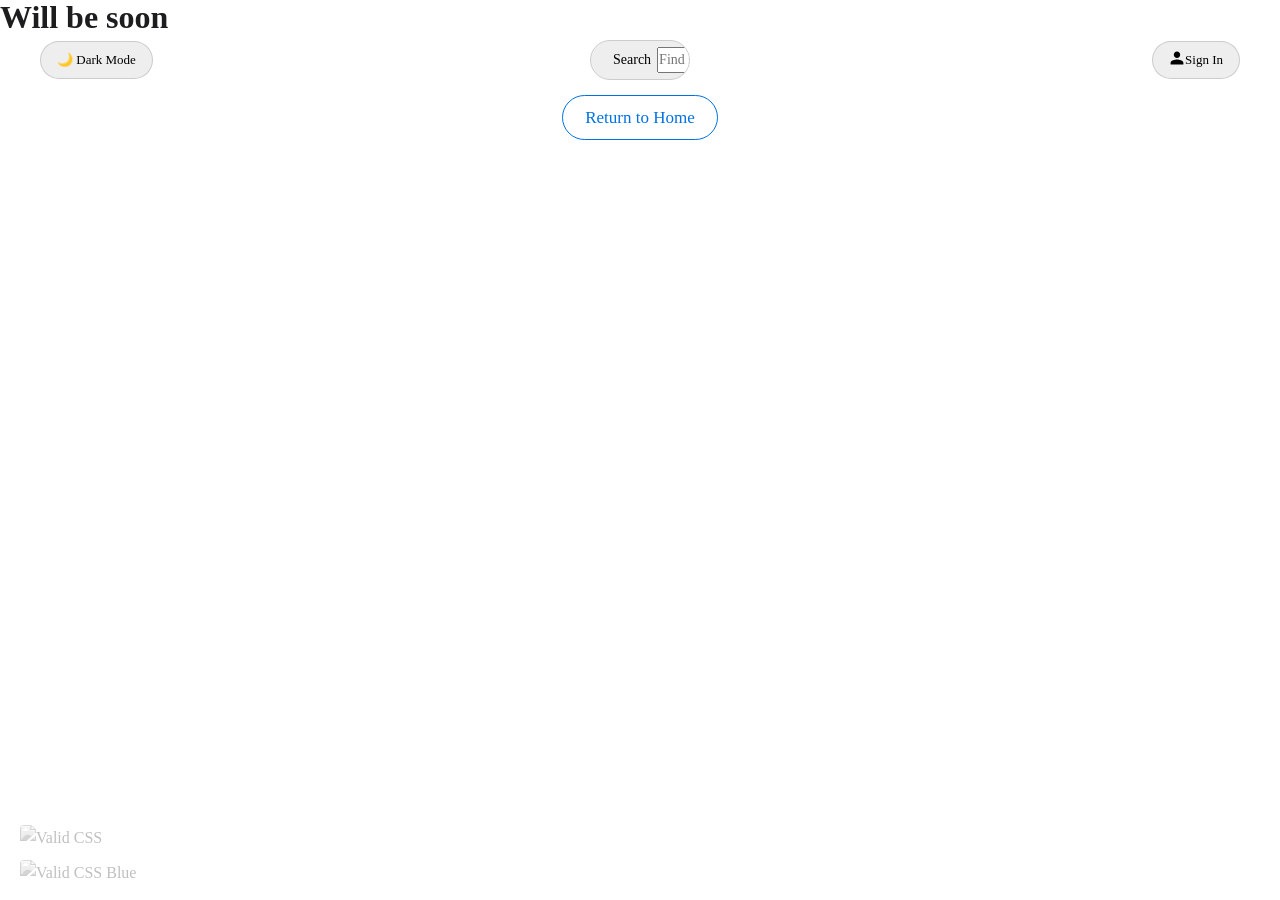
==== commit 1a8cf2e9: "1.55.8.4 Intermediate update." ====
--- a/2st-page.html
+++ b/2st-page.html
@@ -39,29 +39,33 @@
 <body>
     <nav class="navbar">
     <div class="navbar-left">
+
         <button id="theme-btn">🌙 Dark Mode</button>
+
     </div>
 
     <div class="navbar-center">
-        
-        <button class="search-button">
+        <div class="search-wrap">
+        <button class="search-button" id="searchBtn" onclick="toggleSearch()">
             <svg class="search-icon" xmlns="http://www.w3.org/2000/svg" width="20" height="20" viewBox="0 0 24 24" fill="none" stroke-linecap="round" stroke-linejoin="round">
             <circle cx="11" cy="14" r="5"/>
             <line x1="14.5" y1="18.5" x2="20" y2="24.5"/>
             </svg>
-            Search
+            <span class="search-label">Search</span>
             <input type="text" class="search-input" placeholder="Find something...">
         </button>
-
+        </div>
     </div>
     
     <div class="navbar-right">
+
         <button class="sign-in-button" onclick="openAuth()">
             <svg xmlns="http://www.w3.org/2000/svg" width="16" height="16" viewBox="0 0 24 24" fill="currentColor">
                 <path d="M12 12c2.7 0 4.8-2.1 4.8-4.8S14.7 2.4 12 2.4 7.2 4.5 7.2 7.2 9.3 12 12 12zm0 2.4c-3.2 0-9.6 1.6-9.6 4.8v2.4h19.2v-2.4c0-3.2-6.4-4.8-9.6-4.8z"/>
             </svg>
             Sign In
         </button>
+
     </div>
 </nav>
 
@@ -79,10 +83,10 @@
 
 
 <div class="sidebar-badges">
-    <a class="sidebar-badges_activity" href="https://jigsaw.w3.org/css-validator/check/referer" target="_blank">
+    <a class="sidebar-badges_activity" href="https://jigsaw.w3.org/css-validator/validator?lang=en&profile=css3svg&uri=https%3A%2F%2Fnik0vision.github.io%2FWeb.1%2F2st-page.html&usermedium=all&vextwarning=&warning=1" target="_blank">
         <img src="https://jigsaw.w3.org/css-validator/images/vcss" alt="Valid CSS">
     </a>
-    <a class="sidebar-badges_activity" href="https://jigsaw.w3.org/css-validator/check/referer" target="_blank">
+    <a class="sidebar-badges_activity" href="https://jigsaw.w3.org/css-validator/validator?lang=en&profile=css3svg&uri=https%3A%2F%2Fnik0vision.github.io%2FWeb.1%2F2st-page.html&usermedium=all&vextwarning=&warning=1" target="_blank">
         <img src="https://jigsaw.w3.org/css-validator/images/vcss-blue" alt="Valid CSS Blue">
     </a>
 </div>
--- a/buttons.css
+++ b/buttons.css
@@ -294,86 +294,35 @@
 
 
 /* -------------------------------------------------------------------------------------------------------------- */
-.search-button
-{
-    width: 100px;
-    height: 40px;
-    padding: 8px 16px;
-    border: 1px solid #cccccc;;
-    font-size: 14px;
-    cursor: pointer;
-    border-radius: 980px;
-    transition: width 0.5s ease-in-out;
-    outline: none;
-    text-align: center;
-    margin: auto;
-}
-
-.search-button:hover
-{
-    background-color: #f5f5f7;
+/* ── Sign In button ── */
+.menu-hidden-button
+{
+    display: flex;
+    border: 1px solid rgba(0, 0, 0, 0.15);
+}
+
+.menu-hidden-button:hover 
+{
+    background-color: #dedede;
     border-color: rgba(0, 0, 0, 0.3);
-    width: 200px;
-    cursor: text;
-}
-
-html.dark .search-button 
+}
+
+html.dark .menu-hidden-button 
 {
     border-color: rgba(255, 255, 255, 0.2);
 }
 
-html.dark .search-button:hover 
+html.dark .menu-hidden-button:hover 
 {
     background-color: #3a3a3a;
     border-color: rgba(255, 255, 255, 0.4);
 }
 /* -------------------------------------------------------------------------------------------------------------- */
-.search-icon 
-{
-    stroke: #1d1d1f;
-    stroke-width: 1.2;
-}
-
-html.dark .search-icon 
-{
-    stroke: #f5f5f7;
-}
-/* -------------------------------------------------------------------------------------------------------------- */
-
-
-
-
-/* -------------------------------------------------------------------------------------------------------------- */
-/* ── Sign In button ── */
-.menu-hidden-button
-{
-    display: flex;
-    border: 1px solid rgba(0, 0, 0, 0.15);
-    
-}
-
-.menu-hidden-button:hover 
-{
-    background-color: #dedede;
-    border-color: rgba(0, 0, 0, 0.3);
-}
-
-html.dark .menu-hidden-button 
-{
-    border-color: rgba(255, 255, 255, 0.2);
-}
-
-html.dark .menu-hidden-button:hover 
-{
-    background-color: #3a3a3a;
-    border-color: rgba(255, 255, 255, 0.4);
-}
-/* -------------------------------------------------------------------------------------------------------------- */
-
-
-
-
-/* Main menu ( left side of the page ) */
+
+
+
+
+/* Main menu ( right side of the page ) */
 /* -------------------------------------------------------------------------------------------------------------- */
 .menu-container-main
 {
@@ -384,29 +333,24 @@
 {
     width: max-content;
     height: max-content;
+    backdrop-filter: blur(20px);
     position: absolute;
     right: 1%;
     display: grid;
-    grid-template-rows: repeat(3, 1fr);
     gap: 8px;
-    list-style: none;
     margin: 10px;
     padding: 20px;
     min-width: 1px;
     background: rgba(37, 33, 33, 0.02);
     background-color: rgba(255, 255, 255, 0.15);
     border-radius: 12px;
-    border: 1px solid #2997ff;
-
-}
-
-#menu_main [hidden]
-{
-    display: none;
-}
-
-#menu_main q
-{
+    color: #f5f5f7;
+
+}
+
+#menu_main a
+{
+    
     display: block;
     padding: 10px 20px;
     color: #f5f5f7;
@@ -414,11 +358,55 @@
     border-radius: 8px;
     font-size: 14px;
     transition: background 0.2s, color 0.2s;
-
-}
-
-#menu_main q:hover
-{
-    background-color: rgba(255, 255, 255, 0.1);
-}
-/* -------------------------------------------------------------------------------------------------------------- */
+}
+
+#menu_main a:hover
+{
+    background-color: #a1a1a6;
+    color: #ffffff;
+}
+
+/* -------------------------------------------------------------------------------------------------------------- */
+
+
+
+
+/* -------------------------------------------------------------------------------------------------------------- */
+.search-button
+{
+    display: flex;
+    align-items: center;
+    gap: 6px;
+    width: 100px;
+    height: 40px;
+    font-size: 14px;
+    cursor: pointer;
+    transition: width 0.5s ease-in-out;
+    outline: none;
+    overflow: hidden;
+    text-align: center;
+}
+
+.search-button:hover
+{
+    background-color: #f5f5f7;
+    border-color: rgba(0, 0, 0, 0.3);
+    width: 200px;
+    cursor: text;
+}
+
+html.dark .search-button 
+{
+    border-color: rgba(255, 255, 255, 0.2);
+}
+
+html.dark .search-button:hover 
+{
+    background-color: #3a3a3a;
+    border-color: rgba(255, 255, 255, 0.4);
+}
+/* -------------------------------------------------------------------------------------------------------------- */
+
+
+
+
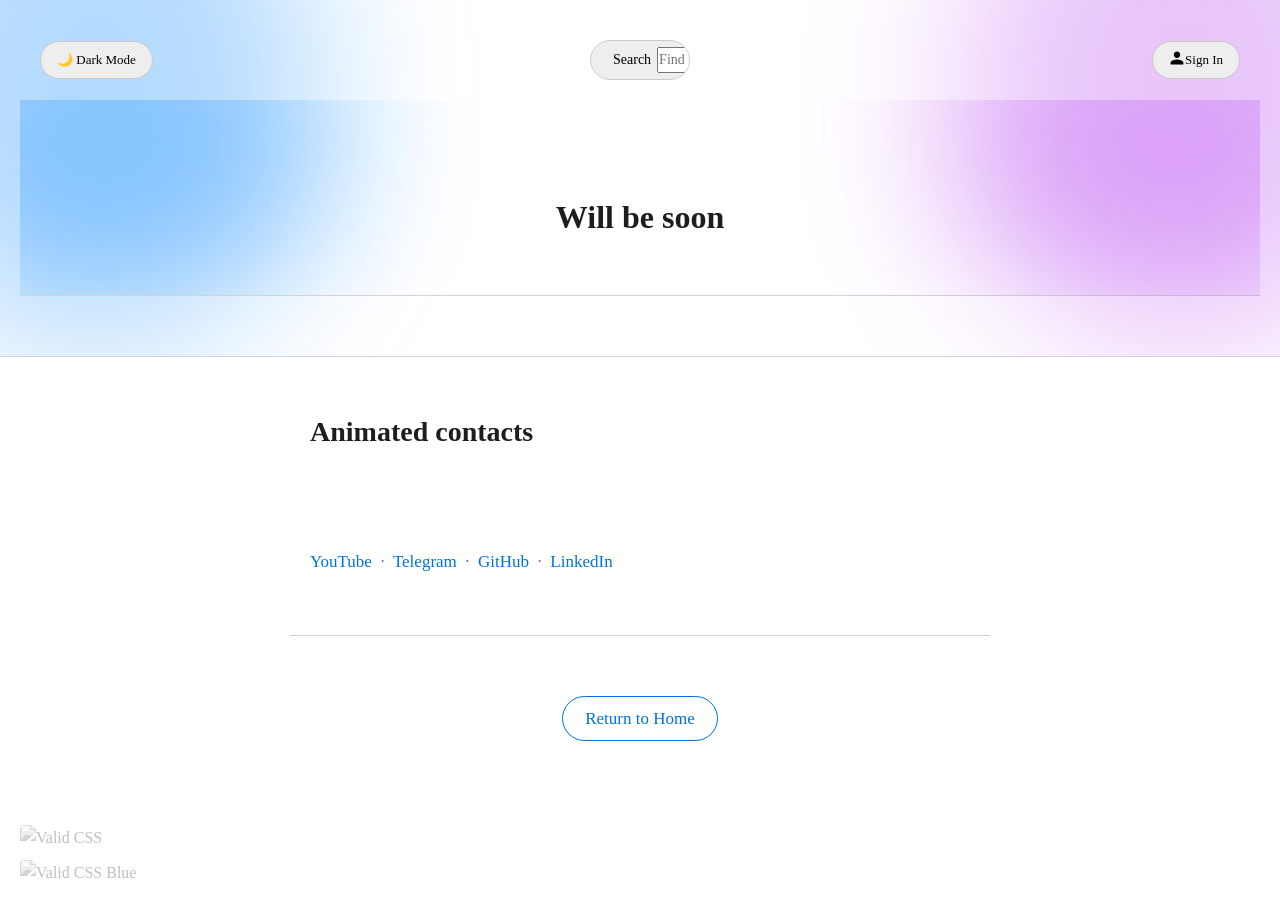
==== commit feb80a2f: "1.55.8.5 Intermediate update." ====
--- a/2st-page.html
+++ b/2st-page.html
@@ -7,6 +7,8 @@
 
         <link rel="stylesheet" type="text/css" href="styles.css"/>
         <link rel="stylesheet" type="text/css" href="buttons.css"/>
+        <link rel="stylesheet" type="text/css" href="2st-page.css"/>
+      
         <link rel="preconnect" href="https://fonts.googleapis.com">
         <link rel="preconnect" href="https://fonts.gstatic.com" crossorigin>
         <link href="https://fonts.googleapis.com/css2?family=Inter:ital,opsz,wght@0,14..32,100..900;1,14..32,100..900&display=swap" rel="stylesheet">
@@ -69,12 +71,29 @@
     </div>
 </nav>
 
-<header class="namespace">
-    <h1>Will be soon</h1>
-    <p></p>
-    <h2></h2>
-    
+
+<header class="hero">
+    <h1 class="hero">Will be soon</h1>
 </header>
+<section class="section" id="contacts">
+    <h2>Animated contacts</h2>
+    <button class="social-button" >
+            <svg >
+                <path />
+            </svg>
+        </button>
+    <p>
+        <a href="https://www.youtube.com/@Niko_Vision" target="_blank">YouTube</a>
+        &nbsp;·&nbsp;
+        <a href="https://t.me/NikoVisioN" target="_blank">Telegram</a>
+        &nbsp;·&nbsp;
+        <a href=" https://github.com/Nik0VisioN" target="_blank">GitHub</a>
+        &nbsp;·&nbsp;
+        <a href=" https://www.linkedin.com/in/nikovision" target="_blank">LinkedIn</a>
+    </p>
+</section>
+
+
 
 <div class="next-page">
     <a href="index.html">Return to Home</a>
--- a/2st-page.css
+++ b/2st-page.css
@@ -0,0 +1,24 @@
+.social-button
+{
+    position: relative;
+    display: flex;
+    align-items: center;
+    justify-content: flex-start;
+    height: 60px;
+    width: 60px;
+    padding: 20px;
+    border-radius: 50px;
+    text-decoration: none;
+    background: rgba(255, 255, 255, 0.05);
+    border: 1px solid rgba(255, 255, 255, 0.1);
+    overflow: hidden;
+    transition: all 0.5s cubic-bezier(0.175, 0.885, 0.32, 1.275);
+    cursor: pointer;
+}
+
+.social-button:hover
+{
+    width: 180px;
+    background: #ffffff;
+    transform: translateY(-5px);
+}
